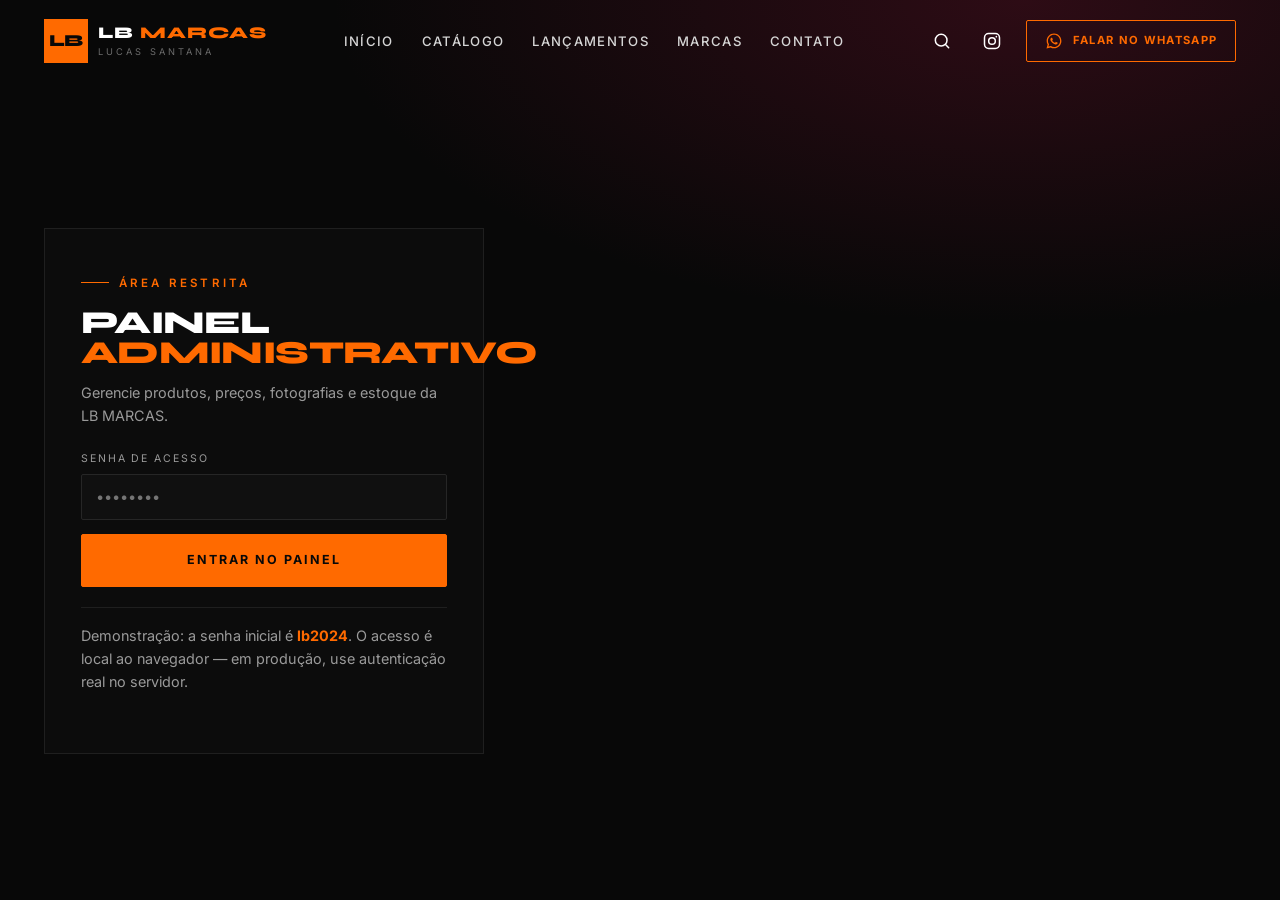
==== admin.html @ 6fc6c9a5 "Finalizar desenvolvimento do site da LB MARCAS Co-authored-by: base44-builder[bot] <245833847+base44" ====
<!DOCTYPE html>
<html lang="pt-BR">
<head>
  <meta charset="UTF-8" />
  <meta name="viewport" content="width=device-width, initial-scale=1.0" />
  <title>Painel administrativo — LB MARCAS</title>
  <meta name="description" content="Painel administrativo da LB MARCAS: cadastro de produtos, preços, fotografias e estoque." />
  <meta name="robots" content="noindex, nofollow" />
  <meta name="theme-color" content="#080808" />
  <link rel="preconnect" href="https://fonts.googleapis.com" />
  <link rel="preconnect" href="https://fonts.gstatic.com" crossorigin />
  <link href="https://fonts.googleapis.com/css2?family=Syne:wght@600;700;800&family=Inter:wght@300;400;500;600;700&display=swap" rel="stylesheet" />
  <link rel="stylesheet" href="assets/css/style.css" />
  <link rel="stylesheet" href="assets/css/admin.css" />
  <link rel="icon" href="data:image/svg+xml,%3Csvg xmlns='http://www.w3.org/2000/svg' viewBox='0 0 64 64'%3E%3Crect width='64' height='64' fill='%23080808'/%3E%3Crect x='8' y='8' width='48' height='48' fill='%23FF6A00'/%3E%3Ctext x='32' y='41' font-family='Arial Black,Arial' font-size='22' font-weight='900' text-anchor='middle' fill='%23080808'%3ELB%3C/text%3E%3C/svg%3E" />
</head>
<body data-page="admin" class="admin-body">
  <div data-header></div>

  <main class="admin-main">
    <!-- LOGIN -->
    <section class="admin-login" data-login-view>
      <div class="shell">
        <div class="login-card">
          <span class="eyebrow">Área restrita</span>
          <h1>Painel <em style="font-style:normal;color:var(--orange)">administrativo</em></h1>
          <p>Gerencie produtos, preços, fotografias e estoque da LB MARCAS.</p>
          <form data-login-form>
            <div class="field">
              <label for="adminPassword">Senha de acesso</label>
              <input id="adminPassword" name="senha" type="password" placeholder="••••••••" autocomplete="current-password" required />
            </div>
            <button class="btn btn-solid btn-block" type="submit">Entrar no painel</button>
            <p class="form-note" data-login-error hidden style="color:#ff7c7c">Senha incorreta. Tente novamente.</p>
          </form>
          <p class="login-hint">
            Demonstração: a senha inicial é <b>lb2024</b>. O acesso é local ao navegador —
            em produção, use autenticação real no servidor.
          </p>
        </div>
      </div>
    </section>

    <!-- PAINEL -->
    <section class="admin-view" data-admin-view hidden>
      <div class="shell">
        <div class="admin-head">
          <div>
            <span class="eyebrow">Command center</span>
            <h1>Painel LB MARCAS</h1>
            <p>Catálogo local · <span data-admin-owner></span></p>
          </div>
          <div class="admin-head-actions">
            <button class="btn btn-ghost btn-sm" type="button" data-logout>Sair</button>
            <button class="btn btn-solid btn-sm" type="button" data-new-product>+ Novo produto</button>
          </div>
        </div>

        <div class="admin-stats">
          <article class="stat-card">
            <span>Produtos</span>
            <strong data-stat-products>0</strong>
            <div class="stat-bar"><i style="width:100%"></i></div>
          </article>
          <article class="stat-card">
            <span>Unidades em estoque</span>
            <strong data-stat-stock>0</strong>
            <div class="stat-bar"><i data-stat-stock-bar style="width:70%"></i></div>
          </article>
          <article class="stat-card">
            <span>Em oferta</span>
            <strong data-stat-offers>0</strong>
            <div class="stat-bar"><i data-stat-offers-bar style="width:40%"></i></div>
          </article>
          <article class="stat-card">
            <span>Lançamentos</span>
            <strong data-stat-new>0</strong>
            <div class="stat-bar"><i data-stat-new-bar style="width:30%"></i></div>
          </article>
        </div>

        <div class="admin-toolbar">
          <input class="admin-search" type="search" placeholder="Buscar por nome, marca ou categoria…" data-admin-search />
          <select class="quick-select" data-admin-filter>
            <option value="">Todas as categorias</option>
          </select>
          <div class="admin-toolbar-actions">
            <button class="btn btn-ghost btn-sm" type="button" data-export>Exportar JSON</button>
            <label class="btn btn-ghost btn-sm" style="cursor:pointer">
              Importar JSON
              <input type="file" accept="application/json" data-import hidden />
            </label>
            <button class="btn btn-ghost btn-sm" type="button" data-reset>Restaurar catálogo</button>
          </div>
        </div>

        <p class="admin-warning">
          <strong>Atenção:</strong> este site é estático (HTML/CSS/JS). As alterações do painel ficam salvas
          no armazenamento local deste navegador e não são publicadas para os clientes. Para valer para
          todos os visitantes, é necessário conectar um banco de dados/back-end ou publicar o catálogo
          atualizado junto com o site.
        </p>

        <div class="admin-table-wrap">
          <table class="admin-table">
            <thead>
              <tr>
                <th scope="col">Produto</th>
                <th scope="col">Marca</th>
                <th scope="col">Categoria</th>
                <th scope="col">Preço</th>
                <th scope="col">Estoque</th>
                <th scope="col">Tags</th>
                <th scope="col"><span class="sr-only">Ações</span></th>
              </tr>
            </thead>
            <tbody data-admin-rows></tbody>
          </table>
        </div>
      </div>
    </section>
  </main>

  <!-- MODAL PRODUTO -->
  <div class="admin-modal" data-modal hidden>
    <div class="admin-modal-panel" role="dialog" aria-modal="true" aria-labelledby="modalTitle">
      <div class="admin-modal-head">
        <h2 id="modalTitle" data-modal-title>Novo produto</h2>
        <button class="icon-btn" type="button" data-modal-close aria-label="Fechar">✕</button>
      </div>

      <form class="admin-form" data-product-form>
        <input type="hidden" name="id" />
        <div class="field-row">
          <div class="field">
            <label for="pName">Nome do produto</label>
            <input id="pName" name="name" type="text" required placeholder="Camiseta Oversized Skeleton" />
          </div>
          <div class="field">
            <label for="pBrand">Marca</label>
            <input id="pBrand" name="brand" type="text" required list="brandList" placeholder="Nike" />
            <datalist id="brandList"></datalist>
          </div>
        </div>

        <div class="field-row">
          <div class="field">
            <label for="pCategory">Categoria</label>
            <select id="pCategory" name="category" required data-category-select></select>
          </div>
          <div class="field">
            <label for="pStock">Estoque (unidades)</label>
            <input id="pStock" name="stock" type="number" min="0" step="1" value="1" required />
          </div>
        </div>

        <div class="field-row">
          <div class="field">
            <label for="pPrice">Preço (R$)</label>
            <input id="pPrice" name="price" type="number" min="0" step="0.01" required placeholder="229.90" />
          </div>
          <div class="field">
            <label for="pPromo">Preço promocional (opcional)</label>
            <input id="pPromo" name="promoPrice" type="number" min="0" step="0.01" placeholder="189.90" />
          </div>
        </div>

        <div class="field">
          <label for="pShort">Resumo curto (aparece nos cards e no Google)</label>
          <input id="pShort" name="short" type="text" placeholder="Camiseta oversized de algodão pesado com estampa frontal." />
        </div>

        <div class="field">
          <label for="pImages">Fotografias (uma URL por linha)</label>
          <textarea id="pImages" name="images" rows="3" placeholder="https://…/foto-1.jpg&#10;https://…/foto-2.jpg"></textarea>
        </div>

        <div class="field">
          <label for="pDescription">Descrição detalhada</label>
          <textarea id="pDescription" name="description" rows="4"></textarea>
        </div>

        <div class="field">
          <label for="pMaterial">Material / informações técnicas</label>
          <textarea id="pMaterial" name="material" rows="2"></textarea>
        </div>

        <div class="field-row">
          <div class="field">
            <label for="pSizes">Tamanhos / numeração (separados por vírgula)</label>
            <input id="pSizes" name="sizes" type="text" placeholder="P, M, G, GG" />
          </div>
          <div class="field">
            <label for="pColors">Cores (Nome:#hex, uma por vírgula)</label>
            <input id="pColors" name="colors" type="text" placeholder="Preto:#111111, Off-white:#E8E4DC" />
          </div>
        </div>

        <div class="field">
          <label for="pBenefits">Características e benefícios (um por linha)</label>
          <textarea id="pBenefits" name="benefits" rows="3"></textarea>
        </div>

        <div class="admin-checks">
          <label><input type="checkbox" name="badgeNew" value="1" /> Marcar como lançamento</label>
          <label><input type="checkbox" name="badgeBest" value="1" /> Marcar como mais vendido</label>
        </div>

        <div class="admin-form-actions">
          <button class="btn btn-ghost" type="button" data-modal-close>Cancelar</button>
          <button class="btn btn-solid" type="submit" data-save-product>Salvar produto</button>
        </div>
      </form>
    </div>
  </div>

  <script src="assets/js/data.js"></script>
  <script src="assets/js/store.js"></script>
  <script src="assets/js/ui.js"></script>
  <script src="assets/js/admin.js"></script>
</body>
</html>
---- assets/css/style.css ----
/* ==========================================================================
   LB MARCAS — Sistema visual "Hyper-Contrast Velocity"
   Preto predominante · Laranja de ignição · Vinho de profundidade
   ========================================================================== */

:root {
  --ink: #080808;
  --ink-soft: #0d0d0d;
  --ink-panel: #121212;
  --line: #1f1f1f;
  --line-soft: #171717;
  --orange: #ff6a00;
  --orange-soft: rgba(255, 106, 0, 0.14);
  --wine: #5b1025;
  --wine-soft: rgba(91, 16, 37, 0.35);
  --white: #ffffff;
  --grey: #9a9a9a;
  --grey-dim: #6c6c6c;

  --font-display: 'Syne', 'Arial Black', 'Helvetica Neue', sans-serif;
  --font-body: 'Inter', -apple-system, BlinkMacSystemFont, 'Segoe UI', sans-serif;

  --ease: cubic-bezier(0.16, 1, 0.3, 1);
  --shell: 1280px;
  --radius: 2px;
}

*,
*::before,
*::after {
  box-sizing: border-box;
}

[hidden] {
  display: none !important;
}

html {
  scroll-behavior: smooth;
  -webkit-text-size-adjust: 100%;
  /* Impede rolagem lateral em telas pequenas (decorativos podem passar da borda) */
  overflow-x: hidden;
  overflow-x: clip;
}

body {
  margin: 0;
  background: var(--ink);
  color: var(--white);
  font-family: var(--font-body);
  font-size: 16px;
  line-height: 1.6;
  overflow-x: hidden;
  -webkit-font-smoothing: antialiased;
}

body.is-locked {
  overflow: hidden;
}

img {
  max-width: 100%;
  display: block;
}

a {
  color: inherit;
  text-decoration: none;
}

button {
  font: inherit;
  color: inherit;
  cursor: pointer;
}

ul,
ol {
  margin: 0;
  padding: 0;
  list-style: none;
}

h1,
h2,
h3,
h4 {
  font-family: var(--font-display);
  font-weight: 800;
  line-height: 0.95;
  margin: 0;
  letter-spacing: -0.02em;
  text-transform: uppercase;
}

p {
  margin: 0 0 1rem;
}

::selection {
  background: var(--orange);
  color: var(--ink);
}

/* Custom scrollbar — identidade da marca até no navegador */
::-webkit-scrollbar {
  width: 4px;
  height: 4px;
}
::-webkit-scrollbar-track {
  background: var(--ink);
}
::-webkit-scrollbar-thumb {
  background: var(--orange);
}

* {
  scrollbar-width: thin;
  scrollbar-color: var(--orange) var(--ink);
}

:focus-visible {
  outline: 2px solid var(--orange);
  outline-offset: 3px;
}

.prose {
  max-width: 74ch;
}

.prose h2 {
  font-size: clamp(1.1rem, 2.2vw, 1.4rem);
  margin: 2.25rem 0 0.75rem;
}

.prose h2:first-child {
  margin-top: 0;
}

.prose p,
.prose li {
  color: #c2c2c2;
  font-size: 0.95rem;
}

.prose ul {
  display: grid;
  gap: 0.6rem;
  padding-left: 0;
  margin-bottom: 1rem;
}

.prose ul li {
  padding-left: 1.1rem;
  position: relative;
}

.prose ul li::before {
  content: '';
  position: absolute;
  left: 0;
  top: 0.7rem;
  width: 6px;
  height: 1px;
  background: var(--orange);
}

.prose b,
.prose strong {
  color: var(--white);
}

.prose a {
  color: var(--orange);
}

.sr-only {
  position: absolute;
  width: 1px;
  height: 1px;
  padding: 0;
  margin: -1px;
  overflow: hidden;
  clip: rect(0, 0, 0, 0);
  white-space: nowrap;
  border: 0;
}

.shell {
  width: 100%;
  max-width: var(--shell);
  margin-inline: auto;
  padding-inline: clamp(1.15rem, 4vw, 2.75rem);
}

.section {
  padding-block: clamp(3.5rem, 8vw, 6.5rem);
  position: relative;
}

.section--tight {
  padding-block: clamp(2.5rem, 5vw, 4rem);
}

.section--alt {
  background: linear-gradient(180deg, var(--ink) 0%, #0b0b0b 40%, var(--ink) 100%);
}

.eyebrow {
  display: inline-flex;
  align-items: center;
  gap: 0.6rem;
  font-family: var(--font-body);
  font-size: 0.72rem;
  font-weight: 600;
  letter-spacing: 0.28em;
  text-transform: uppercase;
  color: var(--orange);
  margin-bottom: 1rem;
}

.eyebrow::before {
  content: '';
  width: 28px;
  height: 1px;
  background: var(--orange);
}

.eyebrow--wine {
  color: #d98aa0;
}
.eyebrow--wine::before {
  background: #d98aa0;
}

.section-head {
  display: flex;
  flex-wrap: wrap;
  align-items: flex-end;
  justify-content: space-between;
  gap: 1.5rem;
  margin-bottom: clamp(2rem, 4vw, 3rem);
}

.section-title {
  font-size: clamp(2rem, 5.2vw, 3.6rem);
  max-width: 18ch;
}

.section-title em {
  font-style: normal;
  color: var(--orange);
}

.section-desc {
  color: var(--grey);
  max-width: 42ch;
  font-size: 0.98rem;
  margin-top: 0.9rem;
}

.link-arrow {
  display: inline-flex;
  align-items: center;
  gap: 0.55rem;
  font-size: 0.78rem;
  font-weight: 600;
  letter-spacing: 0.18em;
  text-transform: uppercase;
  color: var(--white);
  padding-bottom: 0.35rem;
  border-bottom: 1px solid var(--line);
  transition: color 0.3s var(--ease), border-color 0.3s var(--ease), gap 0.3s var(--ease);
}

.link-arrow svg {
  width: 16px;
  height: 16px;
}

.link-arrow:hover {
  color: var(--orange);
  border-color: var(--orange);
  gap: 0.9rem;
}

/* ------------------------------ Botões ------------------------------ */

.btn {
  --btn-bg: transparent;
  --btn-fg: var(--white);
  --btn-border: var(--line);
  display: inline-flex;
  align-items: center;
  justify-content: center;
  gap: 0.6rem;
  padding: 0.95rem 1.6rem;
  border: 1px solid var(--btn-border);
  border-radius: var(--radius);
  background: var(--btn-bg);
  color: var(--btn-fg);
  font-family: var(--font-body);
  font-size: 0.78rem;
  font-weight: 700;
  letter-spacing: 0.16em;
  text-transform: uppercase;
  transition: transform 0.35s var(--ease), background 0.35s var(--ease), color 0.35s var(--ease),
    border-color 0.35s var(--ease), box-shadow 0.35s var(--ease);
}

.btn svg {
  width: 18px;
  height: 18px;
  flex-shrink: 0;
}

.btn-primary {
  --btn-border: var(--orange);
  --btn-fg: var(--orange);
}

.btn-primary:hover {
  background: var(--orange);
  color: var(--ink);
  box-shadow: 0 0 24px rgba(255, 106, 0, 0.4);
  transform: translateY(-2px);
}

.btn-solid {
  --btn-bg: var(--orange);
  --btn-border: var(--orange);
  --btn-fg: #080808;
}

.btn-solid:hover {
  background: #ff7f24;
  box-shadow: 0 0 28px rgba(255, 106, 0, 0.45);
  transform: translateY(-2px);
}

.btn-ghost {
  --btn-border: #2a2a2a;
  --btn-fg: var(--white);
}

.btn-ghost:hover {
  border-color: var(--wine);
  background: var(--wine);
  color: var(--white);
  transform: translateY(-2px);
}

.btn-sm {
  padding: 0.7rem 1.1rem;
  font-size: 0.7rem;
  letter-spacing: 0.12em;
}

.btn-block {
  width: 100%;
}

.btn-lg {
  padding: 1.15rem 2rem;
  font-size: 0.82rem;
}

/* ------------------------------ Header ------------------------------ */

.site-header {
  position: fixed;
  inset: 0 0 auto 0;
  z-index: 60;
  border-bottom: 1px solid transparent;
  transition: background 0.45s var(--ease), border-color 0.45s var(--ease), backdrop-filter 0.45s var(--ease);
}

.site-header.is-scrolled {
  background: rgba(8, 8, 8, 0.78);
  backdrop-filter: blur(20px);
  -webkit-backdrop-filter: blur(20px);
  border-bottom-color: var(--line);
}

.header-inner {
  display: flex;
  align-items: center;
  justify-content: space-between;
  gap: 1.5rem;
  min-height: 82px;
  padding-block: 0.65rem;
}

.brand {
  display: inline-flex;
  align-items: center;
  gap: 0.65rem;
  flex-shrink: 0;
}

.brand-mark {
  display: grid;
  place-items: center;
  width: 44px;
  height: 44px;
  background: var(--orange);
  color: var(--ink);
  font-family: var(--font-display);
  font-weight: 800;
  font-size: 1.05rem;
  letter-spacing: -0.04em;
  transition: transform 0.4s var(--ease);
}

.brand:hover .brand-mark {
  transform: rotate(-6deg) scale(1.05);
}

.brand-copy {
  display: flex;
  flex-direction: column;
  line-height: 1;
}

.brand-name {
  font-family: var(--font-display);
  font-weight: 800;
  font-size: 1.02rem;
  letter-spacing: 0.06em;
}

.brand-name em {
  font-style: normal;
  color: var(--orange);
}

.brand-sub {
  font-size: 0.58rem;
  letter-spacing: 0.32em;
  text-transform: uppercase;
  color: var(--grey-dim);
  margin-top: 0.35rem;
}

.main-nav {
  display: flex;
  align-items: center;
  gap: clamp(1.1rem, 2.2vw, 2rem);
}

.main-nav a {
  position: relative;
  font-size: 0.82rem;
  font-weight: 500;
  letter-spacing: 0.1em;
  text-transform: uppercase;
  color: #d6d6d6;
  padding-block: 0.4rem;
  transition: color 0.3s var(--ease);
}

.main-nav a::after {
  content: '';
  position: absolute;
  left: 50%;
  bottom: 0;
  width: 0;
  height: 2px;
  background: var(--wine);
  transform: translateX(-50%);
  transition: width 0.35s var(--ease), background 0.35s var(--ease);
}

.main-nav a:hover,
.main-nav a.is-active {
  color: var(--white);
}

.main-nav a:hover::after,
.main-nav a.is-active::after {
  width: 100%;
  background: var(--orange);
}

.header-actions {
  display: flex;
  align-items: center;
  gap: 0.5rem;
}

.icon-btn {
  display: grid;
  place-items: center;
  width: 42px;
  height: 42px;
  border: 1px solid transparent;
  border-radius: 50%;
  background: transparent;
  color: var(--white);
  transition: color 0.3s var(--ease), border-color 0.3s var(--ease), background 0.3s var(--ease),
    transform 0.3s var(--ease);
}

.icon-btn svg {
  width: 20px;
  height: 20px;
}

.icon-btn:hover {
  color: var(--orange);
  border-color: var(--line);
  background: rgba(255, 255, 255, 0.03);
  transform: translateY(-1px);
}

.header-cta {
  margin-left: 0.35rem;
}

.burger {
  display: none;
  width: 44px;
  height: 44px;
  border: 1px solid var(--line);
  background: transparent;
  border-radius: var(--radius);
  padding: 0;
  place-items: center;
  gap: 4px;
}

.burger span {
  display: block;
  width: 18px;
  height: 1.5px;
  background: var(--white);
  transition: transform 0.3s var(--ease), opacity 0.3s var(--ease);
}

/* Busca overlay */

.search-overlay {
  position: fixed;
  inset: 0;
  z-index: 90;
  background: rgba(4, 4, 4, 0.9);
  backdrop-filter: blur(16px);
  -webkit-backdrop-filter: blur(16px);
  padding: clamp(1.5rem, 6vw, 5rem) 1.25rem;
  overflow-y: auto;
}

.search-panel {
  max-width: 720px;
  margin: 0 auto;
}

.search-form {
  display: flex;
  align-items: center;
  gap: 0.6rem;
  border-bottom: 1px solid var(--line);
  padding-bottom: 1rem;
  flex-wrap: wrap;
}

.search-form input {
  flex: 1 1 240px;
  background: transparent;
  border: 0;
  color: var(--white);
  font-family: var(--font-display);
  font-size: clamp(1.4rem, 3vw, 2rem);
  font-weight: 700;
  text-transform: none;
  padding: 0.4rem 0;
}

.search-form input::placeholder {
  color: #4a4a4a;
}

.search-form input:focus {
  outline: none;
}

.search-hint {
  font-size: 0.7rem;
  letter-spacing: 0.22em;
  text-transform: uppercase;
  color: var(--grey-dim);
  margin: 1.6rem 0 0.9rem;
}

.search-chips {
  display: flex;
  flex-wrap: wrap;
  gap: 0.5rem;
}

.chip {
  padding: 0.5rem 0.95rem;
  border: 1px solid var(--line);
  border-radius: 100px;
  font-size: 0.78rem;
  color: #d8d8d8;
  transition: all 0.3s var(--ease);
}

.chip:hover {
  border-color: var(--orange);
  color: var(--orange);
}

.search-hit {
  display: flex;
  align-items: center;
  gap: 1rem;
  padding: 0.7rem 0;
  border-bottom: 1px solid var(--line-soft);
}

.search-hit img {
  width: 56px;
  height: 68px;
  object-fit: cover;
  filter: grayscale(30%);
}

.search-hit span {
  display: flex;
  flex-direction: column;
  line-height: 1.3;
}

.search-hit small {
  font-size: 0.62rem;
  letter-spacing: 0.2em;
  text-transform: uppercase;
  color: var(--orange);
}

.search-hit strong {
  font-size: 0.95rem;
  font-weight: 500;
}

.search-hit em {
  font-style: normal;
  font-size: 0.85rem;
  color: var(--grey);
}

.search-hit:hover strong {
  color: var(--orange);
}

/* Drawer mobile */

.drawer {
  position: fixed;
  inset: 0 0 0 auto;
  z-index: 95;
  width: min(340px, 86vw);
  background: #0a0a0a;
  border-left: 1px solid var(--line);
  padding: 1.4rem;
  display: flex;
  flex-direction: column;
  gap: 1.5rem;
  animation: drawerIn 0.4s var(--ease);
}

@keyframes drawerIn {
  from {
    transform: translateX(100%);
  }
  to {
    transform: translateX(0);
  }
}

.drawer-head {
  display: flex;
  align-items: center;
  justify-content: space-between;
}

.drawer-title {
  font-family: var(--font-display);
  font-weight: 800;
  letter-spacing: 0.2em;
  font-size: 0.8rem;
  text-transform: uppercase;
  color: var(--grey);
}

.drawer-nav {
  display: flex;
  flex-direction: column;
}

.drawer-nav a {
  padding: 1rem 0;
  border-bottom: 1px solid var(--line-soft);
  font-family: var(--font-display);
  font-size: 1.1rem;
  text-transform: uppercase;
  letter-spacing: 0.02em;
  transition: color 0.3s var(--ease), padding-left 0.3s var(--ease);
}

.drawer-nav a:hover {
  color: var(--orange);
  padding-left: 0.35rem;
}

.drawer-foot {
  margin-top: auto;
  display: grid;
  gap: 0.6rem;
}

.scrim {
  position: fixed;
  inset: 0;
  z-index: 94;
  background: rgba(0, 0, 0, 0.7);
  backdrop-filter: blur(3px);
}

/* ------------------------------ Hero ------------------------------ */

.hero {
  position: relative;
  padding-top: 82px;
  overflow: hidden;
  background:
    radial-gradient(120% 80% at 85% 10%, rgba(91, 16, 37, 0.5) 0%, rgba(8, 8, 8, 0) 55%),
    radial-gradient(70% 60% at 10% 90%, rgba(255, 106, 0, 0.13) 0%, rgba(8, 8, 8, 0) 60%),
    var(--ink);
}

.hero-grid {
  display: grid;
  grid-template-columns: minmax(0, 1.02fr) minmax(0, 0.98fr);
  gap: clamp(1.5rem, 4vw, 3.5rem);
  align-items: center;
  min-height: min(88vh, 860px);
  padding-block: clamp(2rem, 6vw, 4rem);
}

/* Itens de grid nunca devem estourar a coluna em telas pequenas */
.hero-grid > *,
.pdp-grid > *,
.about-grid > *,
.contact-grid > *,
.catalog-layout > *,
.footer-grid > *,
.offer-inner > * {
  min-width: 0;
}

.hero-copy {
  position: relative;
  z-index: 2;
}

.hero-title {
  font-size: clamp(2.15rem, 6.4vw, 5.1rem);
  line-height: 0.88;
  letter-spacing: -0.035em;
}

.hero-title .line {
  display: block;
  overflow-wrap: break-word;
}

.hero-title .outline {
  color: transparent;
  -webkit-text-stroke: 1.5px rgba(255, 255, 255, 0.55);
  text-stroke: 1.5px rgba(255, 255, 255, 0.55);
}

.hero-title .ignite {
  color: var(--orange);
}

.hero-text {
  color: #b7b7b7;
  max-width: 44ch;
  margin-top: 1.5rem;
  font-size: 1.02rem;
}

.hero-actions {
  display: flex;
  flex-wrap: wrap;
  gap: 0.8rem;
  margin-top: 2rem;
}

.hero-metrics {
  display: flex;
  flex-wrap: wrap;
  gap: clamp(1.5rem, 4vw, 3rem);
  margin-top: 2.75rem;
  padding-top: 1.75rem;
  border-top: 1px solid var(--line);
}

.hero-metrics div {
  display: flex;
  flex-direction: column;
}

.hero-metrics strong {
  font-family: var(--font-display);
  font-size: 1.5rem;
  color: var(--white);
  line-height: 1;
}

.hero-metrics span {
  font-size: 0.66rem;
  letter-spacing: 0.2em;
  text-transform: uppercase;
  color: var(--grey-dim);
  margin-top: 0.5rem;
}

.hero-visual {
  position: relative;
  align-self: stretch;
  min-height: 380px;
}

.hero-frame {
  position: absolute;
  inset: 0;
  overflow: hidden;
  border: 1px solid #242424;
  background: #111;
}

.hero-frame::after {
  content: '';
  position: absolute;
  inset: 0;
  background: linear-gradient(200deg, rgba(8, 8, 8, 0) 35%, rgba(8, 8, 8, 0.75) 100%);
  pointer-events: none;
}

.hero-frame img {
  width: 100%;
  height: 100%;
  object-fit: cover;
  filter: grayscale(25%) contrast(1.05);
  transform: scale(1.02);
  transition: transform 1.2s var(--ease), filter 0.8s var(--ease);
}

.hero-visual:hover .hero-frame img {
  transform: scale(1.06);
  filter: grayscale(0%) contrast(1.05);
}

.hero-badge {
  position: absolute;
  top: 1.25rem;
  left: 1.25rem;
  z-index: 2;
  padding: 0.45rem 0.8rem;
  background: var(--orange);
  color: var(--ink);
  font-size: 0.62rem;
  font-weight: 700;
  letter-spacing: 0.2em;
  text-transform: uppercase;
}

.hero-vertical {
  position: absolute;
  right: -0.5rem;
  top: 50%;
  transform: translateY(-50%) rotate(180deg);
  writing-mode: vertical-rl;
  z-index: 2;
  font-family: var(--font-display);
  font-weight: 800;
  font-size: 0.72rem;
  letter-spacing: 0.55em;
  text-transform: uppercase;
  color: rgba(255, 255, 255, 0.55);
}

.hero-caption {
  position: absolute;
  bottom: 1.25rem;
  left: 1.25rem;
  right: 1.25rem;
  z-index: 2;
  display: flex;
  justify-content: space-between;
  align-items: flex-end;
  gap: 1rem;
}

.hero-caption p {
  margin: 0;
  font-size: 0.72rem;
  letter-spacing: 0.16em;
  text-transform: uppercase;
  color: rgba(255, 255, 255, 0.82);
  max-width: 22ch;
}

.hero-caption a {
  display: inline-flex;
  align-items: center;
  gap: 0.4rem;
  font-size: 0.68rem;
  letter-spacing: 0.18em;
  text-transform: uppercase;
  color: var(--orange);
  white-space: nowrap;
}

.hero-caption a svg {
  width: 14px;
  height: 14px;
}

.magnetic-badge {
  position: absolute;
  z-index: 3;
  display: grid;
  place-items: center;
  width: 104px;
  height: 104px;
  border-radius: 50%;
  background: rgba(8, 8, 8, 0.55);
  border: 1px solid rgba(255, 106, 0, 0.55);
  color: var(--white);
  font-size: 0.58rem;
  font-weight: 700;
  letter-spacing: 0.18em;
  text-transform: uppercase;
  text-align: center;
  line-height: 1.5;
  pointer-events: none;
  opacity: 0;
  transform: translate(-50%, -50%) scale(0.7);
  transition: opacity 0.35s var(--ease), transform 0.35s var(--ease);
  backdrop-filter: blur(4px);
}

.hero-visual:hover .magnetic-badge {
  opacity: 1;
}

/* --------------------------- Marquee --------------------------- */

.brand-strip {
  border-block: 1px solid var(--line);
  background: #0b0b0b;
  overflow: hidden;
  padding-block: 0.95rem;
}

.marquee {
  display: flex;
  width: max-content;
  animation: marquee 34s linear infinite;
}

.marquee span {
  display: inline-flex;
  align-items: center;
  gap: 1.5rem;
  padding-right: 1.5rem;
  font-family: var(--font-display);
  font-size: 0.9rem;
  font-weight: 700;
  letter-spacing: 0.32em;
  text-transform: uppercase;
  color: #6f6f6f;
  white-space: nowrap;
}

.marquee span i {
  font-style: normal;
  color: var(--orange);
  font-size: 0.6rem;
}

@keyframes marquee {
  from {
    transform: translateX(0);
  }
  to {
    transform: translateX(-50%);
  }
}

/* --------------------------- Categorias --------------------------- */

.category-grid {
  display: grid;
  grid-template-columns: repeat(5, 1fr);
  gap: 1rem;
}

.category-card {
  position: relative;
  overflow: hidden;
  border: 1px solid var(--line);
  background: #0c0c0c;
  aspect-ratio: 3 / 4;
  display: block;
  transition: border-color 0.4s var(--ease), transform 0.4s var(--ease);
}

.category-card img {
  width: 100%;
  height: 100%;
  object-fit: cover;
  filter: grayscale(60%) brightness(0.8);
  transition: transform 0.9s var(--ease), filter 0.6s var(--ease);
}

.category-card::after {
  content: '';
  position: absolute;
  inset: 0;
  background: linear-gradient(180deg, rgba(8, 8, 8, 0.05) 30%, rgba(8, 8, 8, 0.92) 100%);
}

.category-card:hover {
  border-color: var(--wine);
  transform: translateY(-6px);
}

.category-card:hover img {
  filter: grayscale(0%) brightness(0.95);
  transform: scale(1.07);
}

.category-body {
  position: absolute;
  inset: auto 0 0 0;
  padding: 1.1rem;
  z-index: 2;
}

.category-body small {
  display: block;
  font-size: 0.6rem;
  letter-spacing: 0.24em;
  text-transform: uppercase;
  color: var(--orange);
  margin-bottom: 0.35rem;
  opacity: 0;
  transform: translateY(6px);
  transition: opacity 0.35s var(--ease), transform 0.35s var(--ease);
}

.category-card:hover .category-body small {
  opacity: 1;
  transform: translateY(0);
}

.category-body h3 {
  font-size: clamp(0.92rem, 1.3vw, 1.1rem);
  line-height: 1.15;
  letter-spacing: 0;
}

/* --------------------------- Produtos --------------------------- */

.product-grid {
  display: grid;
  grid-template-columns: repeat(4, 1fr);
  gap: 1.1rem;
}

.product-grid--3 {
  grid-template-columns: repeat(3, 1fr);
}

.product-card {
  position: relative;
  display: flex;
  flex-direction: column;
  background: var(--ink-soft);
  border: 1px solid #1a1a1a;
  transition: border-color 0.4s var(--ease), transform 0.4s var(--ease), background 0.4s var(--ease),
    box-shadow 0.4s var(--ease);
}

.product-card:hover {
  border-color: var(--wine);
  background: #150a0e;
  transform: translateY(-8px);
  box-shadow: 0 24px 50px -30px rgba(91, 16, 37, 0.9);
}

.card-media {
  position: relative;
  display: block;
  overflow: hidden;
  aspect-ratio: 4 / 5;
  background: #131313;
}

.card-media img {
  width: 100%;
  height: 100%;
  object-fit: cover;
  filter: grayscale(40%);
  transition: transform 0.9s var(--ease), filter 0.6s var(--ease);
}

.product-card:hover .card-media img {
  filter: grayscale(0%);
  transform: scale(1.05);
}

.card-tags {
  position: absolute;
  top: 0.7rem;
  left: 0.7rem;
  z-index: 3;
  display: flex;
  flex-direction: column;
  align-items: flex-start;
  gap: 0.35rem;
}

.tag {
  display: inline-block;
  padding: 0.3rem 0.55rem;
  font-size: 0.58rem;
  font-weight: 700;
  letter-spacing: 0.16em;
  text-transform: uppercase;
}

.tag-new {
  background: var(--orange);
  color: var(--ink);
}

.tag-off {
  background: var(--wine);
  color: var(--white);
}

.card-hype {
  position: absolute;
  top: 0;
  right: 0.5rem;
  height: 100%;
  z-index: 2;
  writing-mode: vertical-rl;
  font-family: var(--font-display);
  font-size: 0.56rem;
  letter-spacing: 0.4em;
  text-transform: uppercase;
  color: rgba(255, 106, 0, 0.45);
  overflow: hidden;
  pointer-events: none;
}

.card-hype {
  animation: hypeScroll 6s linear infinite;
}

@keyframes hypeScroll {
  0% {
    transform: translateY(-10%);
  }
  100% {
    transform: translateY(-45%);
  }
}

.card-cta {
  position: absolute;
  left: 0.75rem;
  right: 0.75rem;
  bottom: 0.75rem;
  z-index: 3;
  padding: 0.7rem;
  text-align: center;
  background: rgba(8, 8, 8, 0.72);
  border: 1px solid rgba(255, 106, 0, 0.6);
  color: var(--orange);
  font-size: 0.64rem;
  font-weight: 700;
  letter-spacing: 0.2em;
  text-transform: uppercase;
  opacity: 0;
  transform: translateY(10px);
  backdrop-filter: blur(6px);
  transition: opacity 0.4s var(--ease), transform 0.4s var(--ease), background 0.3s var(--ease),
    color 0.3s var(--ease);
}

.product-card:hover .card-cta {
  opacity: 1;
  transform: translateY(0);
}

.card-cta:hover {
  background: var(--orange);
  color: var(--ink);
}

.card-body {
  padding: 1rem 1rem 1.1rem;
  display: flex;
  flex-direction: column;
  gap: 0.45rem;
  flex: 1;
}

.card-brand {
  font-size: 0.6rem;
  letter-spacing: 0.24em;
  text-transform: uppercase;
  color: var(--orange);
}

.card-title {
  font-family: var(--font-body);
  font-size: 0.95rem;
  font-weight: 600;
  text-transform: none;
  letter-spacing: 0;
  line-height: 1.35;
}

.card-title a:hover {
  color: var(--orange);
}

.card-price {
  display: flex;
  align-items: baseline;
  gap: 0.5rem;
  margin-top: 0.15rem;
}

.card-price s {
  font-size: 0.78rem;
  color: var(--grey-dim);
}

.card-price strong {
  font-family: var(--font-body);
  font-size: 1.12rem;
  font-weight: 700;
  color: var(--white);
  letter-spacing: -0.02em;
}

.card-installments {
  margin: 0;
  font-size: 0.72rem;
  color: var(--grey-dim);
}

.card-sizes {
  display: flex;
  flex-wrap: wrap;
  gap: 0.3rem;
  margin-top: 0.35rem;
}

.card-sizes span {
  min-width: 24px;
  padding: 0.2rem 0.35rem;
  border: 1px solid #2a2a2a;
  text-align: center;
  font-size: 0.62rem;
  color: var(--grey);
}

.card-wa {
  display: inline-flex;
  align-items: center;
  justify-content: center;
  gap: 0.4rem;
  margin-top: 0.75rem;
  padding-top: 0.75rem;
  border-top: 1px solid #1d1d1d;
  font-size: 0.62rem;
  font-weight: 700;
  letter-spacing: 0.14em;
  text-transform: uppercase;
  color: #cfcfcf;
  transition: color 0.3s var(--ease);
}

.card-wa svg {
  width: 15px;
  height: 15px;
}

.card-wa:hover {
  color: var(--orange);
}

/* --------------------------- Marcas --------------------------- */

.brand-grid {
  display: grid;
  grid-template-columns: repeat(3, 1fr);
  gap: 1rem;
}

.brand-card {
  position: relative;
  display: grid;
  grid-template-columns: 1fr auto;
  align-items: end;
  min-height: 170px;
  padding: 1.25rem;
  overflow: hidden;
  border: 1px solid var(--line);
  background: #0b0b0b;
  transition: border-color 0.4s var(--ease), transform 0.4s var(--ease);
}

.brand-card img {
  position: absolute;
  inset: 0;
  width: 100%;
  height: 100%;
  object-fit: cover;
  opacity: 0.28;
  filter: grayscale(100%);
  transition: opacity 0.5s var(--ease), transform 0.8s var(--ease), filter 0.5s var(--ease);
}

.brand-card::after {
  content: '';
  position: absolute;
  inset: 0;
  background: linear-gradient(120deg, rgba(8, 8, 8, 0.94) 20%, rgba(91, 16, 37, 0.55) 100%);
  transition: opacity 0.4s var(--ease);
}

.brand-card:hover {
  border-color: var(--orange);
  transform: translateY(-4px);
}

.brand-card:hover img {
  opacity: 0.5;
  filter: grayscale(0%);
  transform: scale(1.06);
}

.brand-card-body {
  position: relative;
  z-index: 2;
}

.brand-card-body h3 {
  font-size: 1.5rem;
  letter-spacing: 0.02em;
}

.brand-card-body p {
  margin: 0.4rem 0 0;
  font-size: 0.74rem;
  letter-spacing: 0.14em;
  text-transform: uppercase;
  color: var(--grey);
}

.brand-card > svg {
  position: relative;
  z-index: 2;
  width: 20px;
  height: 20px;
  color: var(--orange);
  transition: transform 0.4s var(--ease);
}

.brand-card:hover > svg {
  transform: translateX(4px);
}

.brand-note {
  margin-top: 1.5rem;
  font-size: 0.76rem;
  color: var(--grey-dim);
  max-width: 65ch;
}

/* --------------------------- Ofertas --------------------------- */

.offer-band {
  position: relative;
  overflow: hidden;
  border-block: 1px solid var(--line);
  background:
    radial-gradient(90% 140% at 20% 0%, rgba(91, 16, 37, 0.75) 0%, rgba(8, 8, 8, 0) 65%),
    #0a0a0a;
}

.offer-inner {
  display: flex;
  flex-wrap: wrap;
  align-items: center;
  justify-content: space-between;
  gap: 1.5rem;
  padding-block: clamp(2rem, 4vw, 3rem);
}

.offer-copy h2 {
  font-size: clamp(1.8rem, 4vw, 2.9rem);
}

.offer-copy p {
  color: #c4c4c4;
  margin: 0.75rem 0 0;
  max-width: 46ch;
}

.offer-count {
  display: flex;
  flex-wrap: wrap;
  gap: 1.5rem;
  align-items: center;
}

.offer-count strong {
  font-family: var(--font-display);
  font-size: clamp(2.4rem, 6vw, 4rem);
  color: var(--orange);
  line-height: 1;
}

.offer-count span {
  display: block;
  font-size: 0.64rem;
  letter-spacing: 0.24em;
  text-transform: uppercase;
  color: var(--grey-dim);
  margin-top: 0.4rem;
}

/* --------------------------- Sobre --------------------------- */

.about-grid {
  display: grid;
  grid-template-columns: 1fr 1fr;
  gap: clamp(1.5rem, 4vw, 3.5rem);
  align-items: center;
}

.about-media {
  position: relative;
  border: 1px solid var(--line);
  overflow: hidden;
  aspect-ratio: 4 / 5;
}

.about-media img {
  width: 100%;
  height: 100%;
  object-fit: cover;
  filter: grayscale(35%) contrast(1.05);
}

.about-media .about-tag {
  position: absolute;
  bottom: 1rem;
  left: 1rem;
  padding: 0.6rem 0.9rem;
  background: rgba(8, 8, 8, 0.8);
  border-left: 2px solid var(--orange);
  font-size: 0.68rem;
  letter-spacing: 0.2em;
  text-transform: uppercase;
}

.about-list {
  display: grid;
  gap: 1rem;
  margin-top: 1.75rem;
}

.about-list li {
  display: grid;
  grid-template-columns: auto 1fr;
  gap: 0.85rem;
  padding-bottom: 0.9rem;
  border-bottom: 1px solid var(--line-soft);
}

.about-list li span {
  font-family: var(--font-display);
  font-size: 0.7rem;
  color: var(--orange);
  letter-spacing: 0.1em;
  padding-top: 0.15rem;
}

.about-list li strong {
  display: block;
  font-size: 0.92rem;
  font-weight: 600;
}

.about-list li p {
  margin: 0.2rem 0 0;
  font-size: 0.82rem;
  color: var(--grey);
}

/* --------------------------- Contato --------------------------- */

.contact-grid {
  display: grid;
  grid-template-columns: 1fr 1fr;
  gap: clamp(1.5rem, 4vw, 3rem);
  align-items: start;
}

.contact-card {
  border: 1px solid var(--line);
  background: var(--ink-soft);
  padding: clamp(1.25rem, 3vw, 2rem);
}

.contact-list {
  display: grid;
  gap: 0.2rem;
  margin-bottom: 1.5rem;
}

.contact-list li {
  display: flex;
  align-items: center;
  justify-content: space-between;
  gap: 1rem;
  padding: 0.85rem 0;
  border-bottom: 1px solid var(--line-soft);
  font-size: 0.92rem;
}

.contact-list li > span {
  font-size: 0.66rem;
  letter-spacing: 0.2em;
  text-transform: uppercase;
  color: var(--grey-dim);
  flex-shrink: 0;
}

.contact-list li a,
.contact-list li b {
  font-weight: 500;
  text-align: right;
  transition: color 0.3s var(--ease);
}

.contact-list li a:hover {
  color: var(--orange);
}

.field {
  display: grid;
  gap: 0.4rem;
  margin-bottom: 0.9rem;
}

.field label {
  font-size: 0.66rem;
  letter-spacing: 0.18em;
  text-transform: uppercase;
  color: var(--grey);
}

.field input,
.field select,
.field textarea {
  width: 100%;
  padding: 0.8rem 0.9rem;
  background: #101010;
  border: 1px solid #262626;
  border-radius: var(--radius);
  color: var(--white);
  font-family: var(--font-body);
  font-size: 0.92rem;
  transition: border-color 0.3s var(--ease), box-shadow 0.3s var(--ease);
}

.field input:focus,
.field select:focus,
.field textarea:focus {
  outline: none;
  border-color: var(--orange);
  box-shadow: 0 0 0 3px var(--orange-soft);
}

.field textarea {
  resize: vertical;
  min-height: 110px;
}

.field-row {
  display: grid;
  grid-template-columns: 1fr 1fr;
  gap: 0.8rem;
}

.form-note {
  font-size: 0.74rem;
  color: var(--grey-dim);
  margin: 0.75rem 0 0;
}

/* --------------------------- Catálogo --------------------------- */

.page-hero {
  padding-top: calc(82px + clamp(2.5rem, 6vw, 4.5rem));
  padding-bottom: clamp(1.5rem, 3vw, 2.5rem);
  background:
    radial-gradient(100% 120% at 80% -20%, rgba(91, 16, 37, 0.55) 0%, rgba(8, 8, 8, 0) 60%),
    var(--ink);
  border-bottom: 1px solid var(--line);
}

.page-hero h1 {
  font-size: clamp(2.2rem, 5.6vw, 4rem);
  margin-bottom: 0.9rem;
}

.page-hero p {
  color: var(--grey);
  max-width: 56ch;
}

.breadcrumb {
  display: flex;
  flex-wrap: wrap;
  gap: 0.5rem;
  align-items: center;
  font-size: 0.68rem;
  letter-spacing: 0.16em;
  text-transform: uppercase;
  color: var(--grey-dim);
  margin-bottom: 1.25rem;
}

.breadcrumb a:hover {
  color: var(--orange);
}

.breadcrumb span {
  color: #3a3a3a;
}

.catalog-layout {
  display: grid;
  grid-template-columns: 260px 1fr;
  gap: clamp(1.25rem, 3vw, 2.5rem);
  align-items: start;
  padding-block: clamp(2rem, 4vw, 3rem);
}

/* Barra flutuante de filtros (glassmorphism) */
.filter-bar {
  position: sticky;
  top: 82px;
  z-index: 40;
  background: rgba(10, 10, 10, 0.72);
  backdrop-filter: blur(20px);
  -webkit-backdrop-filter: blur(20px);
  border-block: 1px solid var(--line);
}

.filter-bar-inner {
  display: flex;
  align-items: center;
  gap: 0.75rem;
  padding-block: 0.7rem;
  overflow-x: auto;
}

.filter-bar-inner::-webkit-scrollbar {
  height: 0;
}

.filter-bar-label {
  font-size: 0.64rem;
  letter-spacing: 0.2em;
  text-transform: uppercase;
  color: var(--grey-dim);
  flex-shrink: 0;
}

.quick-select {
  appearance: none;
  -webkit-appearance: none;
  padding: 0.5rem 1.9rem 0.5rem 0.85rem;
  border: 1px solid #2a2a2a;
  border-radius: 100px;
  background: #111
    url("data:image/svg+xml,%3Csvg xmlns='http://www.w3.org/2000/svg' viewBox='0 0 24 24' fill='none' stroke='%23FF6A00' stroke-width='2'%3E%3Cpath d='m6 9 6 6 6-6'/%3E%3C/svg%3E")
    no-repeat right 0.6rem center / 14px;
  color: #dcdcdc;
  font-family: var(--font-body);
  font-size: 0.76rem;
  white-space: nowrap;
  cursor: pointer;
  transition: border-color 0.3s var(--ease);
}

.quick-select:hover,
.quick-select:focus {
  border-color: var(--orange);
  outline: none;
}

.filter-results {
  margin-left: auto;
  font-size: 0.72rem;
  color: var(--grey);
  white-space: nowrap;
  flex-shrink: 0;
}

.filter-results b {
  color: var(--orange);
}

.filters {
  position: sticky;
  top: 160px;
  border: 1px solid var(--line);
  background: var(--ink-soft);
  padding: 1.25rem;
}

.filters-head {
  display: flex;
  align-items: center;
  justify-content: space-between;
  padding-bottom: 0.9rem;
  border-bottom: 1px solid var(--line);
  margin-bottom: 1rem;
}

.filters-head h2 {
  font-size: 0.78rem;
  letter-spacing: 0.22em;
}

.filters-head button {
  background: none;
  border: 0;
  padding: 0;
  font-size: 0.66rem;
  letter-spacing: 0.14em;
  text-transform: uppercase;
  color: var(--grey-dim);
}

.filters-head button:hover {
  color: var(--orange);
}

.filter-group {
  border-bottom: 1px solid var(--line-soft);
  padding-block: 0.9rem;
}

.filter-group:last-child {
  border-bottom: 0;
}

.filter-group h3 {
  font-family: var(--font-body);
  font-size: 0.66rem;
  font-weight: 600;
  letter-spacing: 0.2em;
  text-transform: uppercase;
  color: var(--grey);
  margin-bottom: 0.7rem;
}

.filter-options {
  display: flex;
  flex-wrap: wrap;
  gap: 0.4rem;
}

.filter-option {
  position: relative;
}

.filter-option input {
  position: absolute;
  opacity: 0;
  pointer-events: none;
}

.filter-option span {
  display: inline-block;
  padding: 0.4rem 0.7rem;
  border: 1px solid #262626;
  font-size: 0.74rem;
  color: #c9c9c9;
  cursor: pointer;
  transition: all 0.25s var(--ease);
}

.filter-option input:checked + span {
  border-color: var(--orange);
  background: var(--orange-soft);
  color: var(--orange);
}

.filter-option span:hover {
  border-color: #4a4a4a;
}

.price-range {
  display: grid;
  gap: 0.6rem;
}

.price-range input[type='range'] {
  width: 100%;
  accent-color: var(--orange);
}

.price-range output {
  font-size: 0.78rem;
  color: var(--orange);
}

.filter-cta {
  display: none;
}

.catalog-toolbar {
  display: flex;
  flex-wrap: wrap;
  align-items: center;
  justify-content: space-between;
  gap: 1rem;
  margin-bottom: 1.25rem;
}

.catalog-toolbar h2 {
  font-size: 1rem;
  letter-spacing: 0.06em;
}

.catalog-toolbar .count {
  font-family: var(--font-body);
  font-size: 0.76rem;
  letter-spacing: 0.12em;
  text-transform: uppercase;
  color: var(--grey-dim);
}

.empty-state {
  grid-column: 1 / -1;
  border: 1px dashed #2a2a2a;
  padding: clamp(2rem, 6vw, 4rem);
  text-align: center;
}

.empty-state h3 {
  font-size: 1.3rem;
  margin-bottom: 0.6rem;
}

.empty-state p {
  color: var(--grey);
  margin-bottom: 1.5rem;
}

/* --------------------------- PDP --------------------------- */

.pdp {
  padding-top: calc(82px + clamp(1.5rem, 4vw, 3rem));
  padding-bottom: clamp(3rem, 6vw, 5rem);
}

.pdp-grid {
  display: grid;
  grid-template-columns: 1.05fr 0.95fr;
  gap: clamp(1.5rem, 4vw, 3.5rem);
  align-items: start;
}

.gallery-main {
  border: 1px solid var(--line);
  overflow: hidden;
  background: #111;
  aspect-ratio: 4 / 5;
}

.gallery-main img {
  width: 100%;
  height: 100%;
  object-fit: cover;
  transition: opacity 0.35s var(--ease), transform 0.8s var(--ease);
}

.gallery-main:hover img {
  transform: scale(1.03);
}

.gallery-thumbs {
  display: grid;
  grid-template-columns: repeat(4, 1fr);
  gap: 0.6rem;
  margin-top: 0.6rem;
}

.gallery-thumbs button {
  padding: 0;
  border: 1px solid var(--line);
  background: #111;
  overflow: hidden;
  aspect-ratio: 1;
  transition: border-color 0.3s var(--ease);
}

.gallery-thumbs button.is-active,
.gallery-thumbs button:hover {
  border-color: var(--orange);
}

.gallery-thumbs img {
  width: 100%;
  height: 100%;
  object-fit: cover;
  filter: grayscale(30%);
}

.pdp-info {
  position: sticky;
  top: 110px;
}

.pdp-brand {
  font-size: 0.68rem;
  letter-spacing: 0.24em;
  text-transform: uppercase;
  color: var(--orange);
}

.pdp-title {
  font-size: clamp(1.8rem, 3.6vw, 2.8rem);
  margin: 0.6rem 0 1rem;
}

.pdp-price {
  display: flex;
  align-items: baseline;
  flex-wrap: wrap;
  gap: 0.75rem;
  padding-bottom: 1.1rem;
  border-bottom: 1px solid var(--line);
}

.pdp-price s {
  color: var(--grey-dim);
  font-size: 1rem;
}

.pdp-price strong {
  font-family: var(--font-display);
  font-size: clamp(1.6rem, 3vw, 2.2rem);
  color: var(--white);
  letter-spacing: -0.02em;
}

.pdp-price .off {
  background: var(--wine);
  padding: 0.2rem 0.5rem;
  font-size: 0.66rem;
  letter-spacing: 0.12em;
}

.pdp-installments {
  font-size: 0.8rem;
  color: var(--grey);
  margin: 0.6rem 0 0;
}

.pdp-block {
  margin-top: 1.4rem;
}

.pdp-block-head {
  display: flex;
  align-items: center;
  justify-content: space-between;
  gap: 1rem;
  margin-bottom: 0.6rem;
}

.pdp-block-head h3 {
  font-family: var(--font-body);
  font-size: 0.68rem;
  letter-spacing: 0.2em;
  text-transform: uppercase;
  color: var(--grey);
}

.pdp-block-head a {
  font-size: 0.68rem;
  color: var(--orange);
}

.size-options {
  display: flex;
  flex-wrap: wrap;
  gap: 0.45rem;
}

.size-option input {
  position: absolute;
  opacity: 0;
  pointer-events: none;
}

.size-option span {
  display: grid;
  place-items: center;
  min-width: 46px;
  height: 42px;
  padding-inline: 0.6rem;
  border: 1px solid #2a2a2a;
  font-size: 0.8rem;
  color: #d4d4d4;
  cursor: pointer;
  transition: all 0.25s var(--ease);
}

.size-option input:checked + span {
  border-color: var(--orange);
  background: var(--orange);
  color: var(--ink);
  font-weight: 700;
}

.size-option span:hover {
  border-color: var(--orange);
}

.color-options {
  display: flex;
  flex-wrap: wrap;
  gap: 0.6rem;
}

.color-option input {
  position: absolute;
  opacity: 0;
  pointer-events: none;
}

.color-option span {
  display: inline-flex;
  align-items: center;
  gap: 0.5rem;
  padding: 0.4rem 0.75rem 0.4rem 0.45rem;
  border: 1px solid #2a2a2a;
  font-size: 0.76rem;
  color: #d4d4d4;
  cursor: pointer;
  transition: all 0.25s var(--ease);
}

.color-option i {
  width: 16px;
  height: 16px;
  border-radius: 50%;
  border: 1px solid #333;
}

.color-option input:checked + span {
  border-color: var(--orange);
  color: var(--orange);
}

.pdp-actions {
  display: grid;
  gap: 0.6rem;
  margin-top: 1.75rem;
}

.wa-main {
  display: inline-flex;
  align-items: center;
  justify-content: center;
  gap: 0.65rem;
  width: 100%;
  padding: 1.15rem 1.5rem;
  background: var(--orange);
  color: var(--ink);
  border: 1px solid var(--orange);
  font-size: 0.8rem;
  font-weight: 800;
  letter-spacing: 0.16em;
  text-transform: uppercase;
  position: relative;
  overflow: hidden;
  transition: transform 0.35s var(--ease), box-shadow 0.35s var(--ease);
  animation: pulseGlow 3.2s ease-in-out infinite;
}

.wa-main svg {
  width: 20px;
  height: 20px;
}

.wa-main:hover {
  transform: translateY(-2px);
  box-shadow: 0 0 32px rgba(255, 106, 0, 0.45);
}

@keyframes pulseGlow {
  0%,
  100% {
    box-shadow: 0 0 0 0 rgba(255, 106, 0, 0.32);
  }
  50% {
    box-shadow: 0 0 0 10px rgba(255, 106, 0, 0);
  }
}

.pdp-specs {
  margin-top: 1.75rem;
  border-top: 1px solid var(--line);
}

.spec-item {
  border-bottom: 1px solid var(--line);
}

.spec-item summary {
  display: flex;
  align-items: center;
  justify-content: space-between;
  padding: 1rem 0;
  cursor: pointer;
  font-size: 0.78rem;
  font-weight: 600;
  letter-spacing: 0.16em;
  text-transform: uppercase;
  list-style: none;
}

.spec-item summary::-webkit-details-marker {
  display: none;
}

.spec-item summary::after {
  content: '+';
  color: var(--orange);
  font-size: 1.1rem;
  line-height: 1;
}

.spec-item[open] summary::after {
  content: '–';
}

.spec-item p,
.spec-item ul {
  padding-bottom: 1rem;
  color: #c2c2c2;
  font-size: 0.9rem;
}

.spec-item ul {
  display: grid;
  gap: 0.45rem;
  padding-left: 0;
}

.spec-item ul li {
  padding-left: 1.1rem;
  position: relative;
  font-size: 0.88rem;
}

.spec-item ul li::before {
  content: '';
  position: absolute;
  left: 0;
  top: 0.65rem;
  width: 6px;
  height: 1px;
  background: var(--orange);
}

.pdp-note {
  display: flex;
  gap: 0.6rem;
  margin-top: 1.5rem;
  padding: 0.9rem 1rem;
  border-left: 2px solid var(--wine);
  background: rgba(91, 16, 37, 0.18);
  font-size: 0.8rem;
  color: #c9c9c9;
}

/* --------------------------- Lançamentos --------------------------- */

.launch-banner {
  position: relative;
  overflow: hidden;
  border: 1px solid var(--line);
  background: #0b0b0b;
  display: grid;
  grid-template-columns: 1.1fr 1fr;
  align-items: stretch;
  min-height: 380px;
}

.launch-copy {
  padding: clamp(1.5rem, 4vw, 3rem);
  display: flex;
  flex-direction: column;
  justify-content: center;
  position: relative;
  z-index: 2;
}

.launch-copy h1 {
  font-size: clamp(2rem, 4.6vw, 3.4rem);
}

.launch-copy h1 em {
  font-style: normal;
  color: var(--orange);
}

.launch-media {
  position: relative;
  min-height: 260px;
}

.launch-media img {
  position: absolute;
  inset: 0;
  width: 100%;
  height: 100%;
  object-fit: cover;
  filter: grayscale(20%);
}

.launch-media::after {
  content: '';
  position: absolute;
  inset: 0;
  background: linear-gradient(90deg, #0b0b0b 0%, rgba(11, 11, 11, 0) 45%);
}

.week-offers {
  display: grid;
  grid-template-columns: repeat(2, 1fr);
  gap: 1rem;
}

.offer-card {
  display: grid;
  grid-template-columns: 120px 1fr;
  border: 1px solid var(--line);
  background: var(--ink-soft);
  transition: border-color 0.35s var(--ease), transform 0.35s var(--ease);
}

.offer-card:hover {
  border-color: var(--wine);
  transform: translateY(-4px);
}

.offer-card img {
  width: 100%;
  height: 100%;
  object-fit: cover;
  filter: grayscale(30%);
}

.offer-card-body {
  padding: 1rem 1.1rem;
  display: flex;
  flex-direction: column;
  gap: 0.3rem;
}

.offer-card-body small {
  font-size: 0.6rem;
  letter-spacing: 0.2em;
  text-transform: uppercase;
  color: var(--orange);
}

.offer-card-body h3 {
  font-family: var(--font-body);
  font-size: 0.95rem;
  font-weight: 600;
  text-transform: none;
  letter-spacing: 0;
  line-height: 1.3;
}

.offer-card-body .price s {
  font-size: 0.75rem;
  color: var(--grey-dim);
  margin-right: 0.4rem;
}

.offer-card-body .price strong {
  font-size: 1rem;
}

.offer-card-body a {
  margin-top: auto;
  font-size: 0.64rem;
  letter-spacing: 0.16em;
  text-transform: uppercase;
  color: #cfcfcf;
}

.offer-card-body a:hover {
  color: var(--orange);
}

/* --------------------------- Footer --------------------------- */

.site-footer {
  border-top: 1px solid var(--line);
  background: #050505;
  padding-top: clamp(2.5rem, 5vw, 4rem);
  margin-top: clamp(2rem, 5vw, 4rem);
}

.footer-grid {
  display: grid;
  grid-template-columns: 1.4fr 1fr 1.2fr 1fr;
  gap: clamp(1.5rem, 4vw, 3rem);
  padding-bottom: clamp(2rem, 4vw, 3rem);
}

.footer-brand .brand {
  margin-bottom: 1rem;
}

.footer-about {
  color: var(--grey);
  font-size: 0.86rem;
  max-width: 34ch;
}

.footer-social {
  display: flex;
  gap: 0.5rem;
  margin-top: 1rem;
}

.footer-social .icon-btn {
  border-color: var(--line);
}

.footer-col h3 {
  font-family: var(--font-body);
  font-size: 0.66rem;
  font-weight: 600;
  letter-spacing: 0.24em;
  text-transform: uppercase;
  color: var(--grey-dim);
  margin-bottom: 1rem;
}

.footer-col ul {
  display: grid;
  gap: 0.6rem;
}

.footer-col a,
.footer-col li {
  font-size: 0.85rem;
  color: #c9c9c9;
}

.footer-col a:hover {
  color: var(--orange);
}

.footer-contact li {
  display: flex;
  flex-direction: column;
  gap: 0.15rem;
}

.footer-contact li span {
  font-size: 0.6rem;
  letter-spacing: 0.2em;
  text-transform: uppercase;
  color: var(--grey-dim);
}

.footer-bottom {
  display: flex;
  flex-wrap: wrap;
  align-items: center;
  justify-content: space-between;
  gap: 1rem;
  padding-block: 1.25rem;
  border-top: 1px solid var(--line-soft);
}

.footer-bottom p {
  margin: 0;
  font-size: 0.74rem;
  color: var(--grey-dim);
}

.footer-legal {
  max-width: 46ch;
  text-align: right;
}

/* --------------------------- WhatsApp flutuante --------------------------- */

.wa-float {
  position: fixed;
  right: clamp(1rem, 3vw, 1.75rem);
  bottom: clamp(1rem, 3vw, 1.75rem);
  z-index: 55;
  display: inline-flex;
  align-items: center;
  gap: 0.55rem;
  padding: 0.8rem 1.1rem 0.8rem 0.9rem;
  background: var(--orange);
  color: var(--ink);
  border-radius: 100px;
  font-size: 0.72rem;
  font-weight: 700;
  letter-spacing: 0.1em;
  text-transform: uppercase;
  box-shadow: 0 14px 32px -12px rgba(255, 106, 0, 0.85);
  transition: transform 0.35s var(--ease), box-shadow 0.35s var(--ease);
}

.wa-float svg {
  width: 20px;
  height: 20px;
}

.wa-float:hover {
  transform: translateY(-3px);
  box-shadow: 0 18px 40px -12px rgba(255, 106, 0, 0.95);
}

.wa-float-label {
  max-width: 0;
  overflow: hidden;
  white-space: nowrap;
  opacity: 0;
  transition: max-width 0.45s var(--ease), opacity 0.35s var(--ease);
}

.wa-float:hover .wa-float-label {
  max-width: 160px;
  opacity: 1;
}

/* --------------------------- Animações de entrada --------------------------- */

.reveal {
  opacity: 0;
  transform: translateY(26px);
  transition: opacity 0.8s var(--ease), transform 0.8s var(--ease);
}

.reveal.is-in {
  opacity: 1;
  transform: translateY(0);
}

@media (prefers-reduced-motion: reduce) {
  *,
  *::before,
  *::after {
    animation-duration: 0.01ms !important;
    animation-iteration-count: 1 !important;
    transition-duration: 0.01ms !important;
    scroll-behavior: auto !important;
  }
  .reveal {
    opacity: 1;
    transform: none;
  }
}

/* --------------------------- Responsivo --------------------------- */

@media (max-width: 1100px) {
  .category-grid {
    grid-template-columns: repeat(3, 1fr);
  }
  .product-grid {
    grid-template-columns: repeat(3, 1fr);
  }
  .brand-grid {
    grid-template-columns: repeat(2, 1fr);
  }
  .footer-grid {
    grid-template-columns: 1.2fr 1fr 1fr;
  }
  .footer-col:last-child {
    grid-column: 1 / -1;
  }
}

@media (max-width: 940px) {
  .main-nav {
    display: none;
  }
  .header-cta {
    display: none;
  }
  .burger {
    display: inline-grid;
  }
  .hero-grid {
    grid-template-columns: minmax(0, 1fr);
    min-height: auto;
    padding-block: 1.5rem 3rem;
  }
  .hero-visual {
    min-height: 420px;
    order: 2;
  }
  .hero-copy {
    order: 1;
  }
  .catalog-layout {
    grid-template-columns: 1fr;
  }
  .filters {
    position: fixed;
    inset: auto 0 0 0;
    z-index: 80;
    top: auto;
    max-height: 82vh;
    overflow-y: auto;
    border-radius: 12px 12px 0 0;
    transform: translateY(105%);
    transition: transform 0.45s var(--ease);
    padding: 1.25rem 1.25rem 1.75rem;
  }
  .filters.is-open {
    transform: translateY(0);
  }
  .filter-cta {
    display: block;
    margin-top: 1.25rem;
  }
  .pdp-grid {
    grid-template-columns: 1fr;
  }
  .pdp-info {
    position: static;
  }
  .about-grid,
  .contact-grid {
    grid-template-columns: 1fr;
  }
  .about-media {
    aspect-ratio: 16 / 10;
  }
  .launch-banner {
    grid-template-columns: 1fr;
  }
  .launch-media {
    min-height: 220px;
    order: -1;
  }
  .launch-media::after {
    background: linear-gradient(0deg, #0b0b0b 0%, rgba(11, 11, 11, 0) 60%);
  }
  .week-offers {
    grid-template-columns: 1fr;
  }
}

@media (max-width: 720px) {
  .product-grid,
  .product-grid--3 {
    grid-template-columns: repeat(2, 1fr);
    gap: 0.75rem;
  }
  .category-grid {
    grid-template-columns: repeat(2, 1fr);
  }
  .brand-grid {
    grid-template-columns: 1fr;
  }
  .footer-grid {
    grid-template-columns: 1fr 1fr;
  }
  .footer-brand {
    grid-column: 1 / -1;
  }
  .footer-col:last-child {
    grid-column: 1 / -1;
  }
  .footer-bottom {
    flex-direction: column;
    align-items: flex-start;
  }
  .footer-legal {
    text-align: left;
  }
  .hide-sm {
    display: none;
  }
  .card-wa span {
    display: none;
  }
  .card-wa {
    justify-content: flex-start;
  }
  .card-body {
    padding: 0.8rem 0.8rem 0.9rem;
  }
  .card-title {
    font-size: 0.86rem;
  }
  .card-price strong {
    font-size: 1rem;
  }
  .card-sizes span:nth-child(n + 5) {
    display: none;
  }
  .hero-metrics {
    gap: 1.25rem;
  }
  .hero-metrics strong {
    font-size: 1.2rem;
  }
  .hero-caption p {
    display: none;
  }
  .offer-inner {
    flex-direction: column;
    align-items: flex-start;
  }
  .filter-bar {
    top: 74px;
  }
  .gallery-thumbs {
    grid-template-columns: repeat(4, 1fr);
  }
  .field-row {
    grid-template-columns: 1fr;
  }
  .wa-float-label {
    display: none;
  }
  .wa-float {
    padding: 0.85rem;
  }
  .search-form input {
    font-size: 1.2rem;
  }
  .offer-card {
    grid-template-columns: 96px 1fr;
  }
}

@media (max-width: 420px) {
  .category-grid {
    grid-template-columns: repeat(2, 1fr);
  }
  .brand-name {
    font-size: 0.92rem;
  }
}
---- assets/css/admin.css ----
/* ==========================================================================
   LB MARCAS — Painel administrativo
   ========================================================================== */

.admin-body {
  background:
    radial-gradient(90% 60% at 80% 0%, rgba(91, 16, 37, 0.45) 0%, rgba(8, 8, 8, 0) 60%),
    var(--ink);
}

.admin-main {
  padding-top: 82px;
  min-height: 100vh;
}

/* Login */

.admin-login {
  display: grid;
  place-items: center;
  min-height: calc(100vh - 82px);
  padding-block: 3rem;
}

.login-card {
  width: min(440px, 100%);
  border: 1px solid var(--line);
  background: rgba(13, 13, 13, 0.92);
  padding: clamp(1.5rem, 4vw, 2.25rem);
}

.login-card h1 {
  font-size: clamp(1.5rem, 3.4vw, 2rem);
  margin-bottom: 0.75rem;
}

.login-card > p {
  color: var(--grey);
  font-size: 0.9rem;
  margin-bottom: 1.5rem;
}

.login-hint {
  margin: 1.25rem 0 0;
  padding-top: 1rem;
  border-top: 1px solid var(--line);
  font-size: 0.76rem;
  color: var(--grey-dim);
}

.login-hint b {
  color: var(--orange);
}

/* Cabeçalho do painel */

.admin-view {
  padding-block: clamp(2rem, 4vw, 3rem) 4rem;
}

.admin-head {
  display: flex;
  flex-wrap: wrap;
  align-items: flex-end;
  justify-content: space-between;
  gap: 1.25rem;
  margin-bottom: 1.75rem;
}

.admin-head h1 {
  font-size: clamp(1.6rem, 3.4vw, 2.4rem);
}

.admin-head p {
  margin: 0.5rem 0 0;
  font-size: 0.8rem;
  color: var(--grey-dim);
  letter-spacing: 0.06em;
}

.admin-head-actions {
  display: flex;
  gap: 0.6rem;
  flex-wrap: wrap;
}

/* Stats */

.admin-stats {
  display: grid;
  grid-template-columns: repeat(4, 1fr);
  gap: 0.85rem;
  margin-bottom: 1.5rem;
}

.stat-card {
  border: 1px solid var(--line);
  background: var(--ink-soft);
  padding: 1.1rem 1.15rem;
}

.stat-card span {
  display: block;
  font-size: 0.62rem;
  letter-spacing: 0.2em;
  text-transform: uppercase;
  color: var(--grey-dim);
}

.stat-card strong {
  display: block;
  font-family: var(--font-display);
  font-size: 1.9rem;
  line-height: 1;
  margin: 0.6rem 0 0.8rem;
}

.stat-bar {
  height: 3px;
  background: #1e1e1e;
  overflow: hidden;
}

.stat-bar i {
  display: block;
  height: 100%;
  background: linear-gradient(90deg, var(--wine), var(--orange));
  transition: width 0.6s var(--ease);
}

/* Barra de ferramentas */

.admin-toolbar {
  display: flex;
  flex-wrap: wrap;
  gap: 0.6rem;
  align-items: center;
  margin-bottom: 1rem;
}

.admin-search {
  flex: 1 1 240px;
  padding: 0.7rem 0.9rem;
  background: #0f0f0f;
  border: 1px solid #262626;
  color: var(--white);
  font-family: var(--font-body);
  font-size: 0.86rem;
}

.admin-search:focus {
  outline: none;
  border-color: var(--orange);
}

.admin-toolbar-actions {
  display: flex;
  flex-wrap: wrap;
  gap: 0.5rem;
  margin-left: auto;
}

.admin-warning {
  border-left: 2px solid var(--orange);
  background: rgba(255, 106, 0, 0.08);
  padding: 0.85rem 1rem;
  font-size: 0.8rem;
  color: #d6d6d6;
  margin-bottom: 1.25rem;
}

/* Tabela */

.admin-table-wrap {
  border: 1px solid var(--line);
  overflow-x: auto;
  background: var(--ink-soft);
}

.admin-table {
  width: 100%;
  border-collapse: collapse;
  min-width: 760px;
}

.admin-table th {
  text-align: left;
  font-size: 0.62rem;
  font-weight: 600;
  letter-spacing: 0.18em;
  text-transform: uppercase;
  color: var(--grey-dim);
  padding: 0.85rem 1rem;
  border-bottom: 1px solid var(--line);
  white-space: nowrap;
}

.admin-table td {
  padding: 0.75rem 1rem;
  border-bottom: 1px solid var(--line-soft);
  font-size: 0.85rem;
  vertical-align: middle;
}

.admin-table tr:hover td {
  background: rgba(91, 16, 37, 0.12);
}

.admin-product-cell {
  display: flex;
  align-items: center;
  gap: 0.75rem;
  min-width: 240px;
}

.admin-product-cell img {
  width: 48px;
  height: 58px;
  object-fit: cover;
  border: 1px solid #242424;
}

.admin-product-cell strong {
  display: block;
  font-weight: 500;
  line-height: 1.3;
}

.admin-product-cell small {
  color: var(--grey-dim);
  font-size: 0.7rem;
}

.admin-table .money {
  color: var(--orange);
  font-weight: 600;
  white-space: nowrap;
}

.admin-table .stock-low {
  color: #ff8b5e;
}

.admin-tags {
  display: flex;
  flex-wrap: wrap;
  gap: 0.3rem;
}

.admin-tag {
  font-size: 0.58rem;
  letter-spacing: 0.12em;
  text-transform: uppercase;
  padding: 0.2rem 0.45rem;
  border: 1px solid #2c2c2c;
  color: var(--grey);
  white-space: nowrap;
}

.admin-tag--new {
  border-color: var(--orange);
  color: var(--orange);
}

.admin-tag--best {
  border-color: var(--wine);
  color: #e3a7b8;
}

.admin-row-actions {
  display: flex;
  gap: 0.4rem;
  justify-content: flex-end;
}

.admin-icon-btn {
  width: 34px;
  height: 34px;
  display: grid;
  place-items: center;
  border: 1px solid #2a2a2a;
  background: transparent;
  color: #d6d6d6;
  font-size: 0.72rem;
  transition: all 0.25s var(--ease);
}

.admin-icon-btn:hover {
  border-color: var(--orange);
  color: var(--orange);
}

.admin-icon-btn--danger:hover {
  border-color: #ff5a5a;
  color: #ff5a5a;
}

.admin-empty {
  padding: 2.5rem 1rem;
  text-align: center;
  color: var(--grey-dim);
  font-size: 0.86rem;
}

/* Modal */

.admin-modal {
  position: fixed;
  inset: 0;
  z-index: 100;
  background: rgba(0, 0, 0, 0.78);
  backdrop-filter: blur(6px);
  display: grid;
  place-items: center;
  padding: 1rem;
  overflow-y: auto;
}

.admin-modal-panel {
  width: min(760px, 100%);
  max-height: 92vh;
  overflow-y: auto;
  background: #0c0c0c;
  border: 1px solid var(--line);
  padding: clamp(1.15rem, 3vw, 1.75rem);
}

.admin-modal-head {
  display: flex;
  align-items: center;
  justify-content: space-between;
  gap: 1rem;
  padding-bottom: 0.9rem;
  border-bottom: 1px solid var(--line);
  margin-bottom: 1.25rem;
  position: sticky;
  top: 0;
  background: #0c0c0c;
  z-index: 2;
}

.admin-modal-head h2 {
  font-size: 1.1rem;
}

.admin-form .field label {
  font-size: 0.62rem;
}

.admin-checks {
  display: flex;
  flex-wrap: wrap;
  gap: 1.25rem;
  padding: 0.85rem 0;
  border-block: 1px solid var(--line-soft);
  margin-bottom: 1.25rem;
}

.admin-checks label {
  display: inline-flex;
  align-items: center;
  gap: 0.5rem;
  font-size: 0.82rem;
  color: #d6d6d6;
  cursor: pointer;
}

.admin-checks input {
  accent-color: var(--orange);
  width: 16px;
  height: 16px;
}

.admin-form-actions {
  display: flex;
  justify-content: flex-end;
  gap: 0.6rem;
}

/* Toast */

.admin-toast {
  position: fixed;
  left: 50%;
  bottom: 1.5rem;
  transform: translate(-50%, 140%);
  z-index: 120;
  background: var(--orange);
  color: var(--ink);
  padding: 0.8rem 1.25rem;
  font-size: 0.78rem;
  font-weight: 700;
  letter-spacing: 0.08em;
  transition: transform 0.45s var(--ease);
}

.admin-toast.is-visible {
  transform: translate(-50%, 0);
}

@media (max-width: 1100px) {
  .admin-stats {
    grid-template-columns: repeat(2, 1fr);
  }
}

@media (max-width: 720px) {
  .admin-stats {
    grid-template-columns: repeat(2, 1fr);
  }
  .admin-toolbar-actions {
    margin-left: 0;
    width: 100%;
  }
  .admin-modal {
    place-items: start center;
  }
}
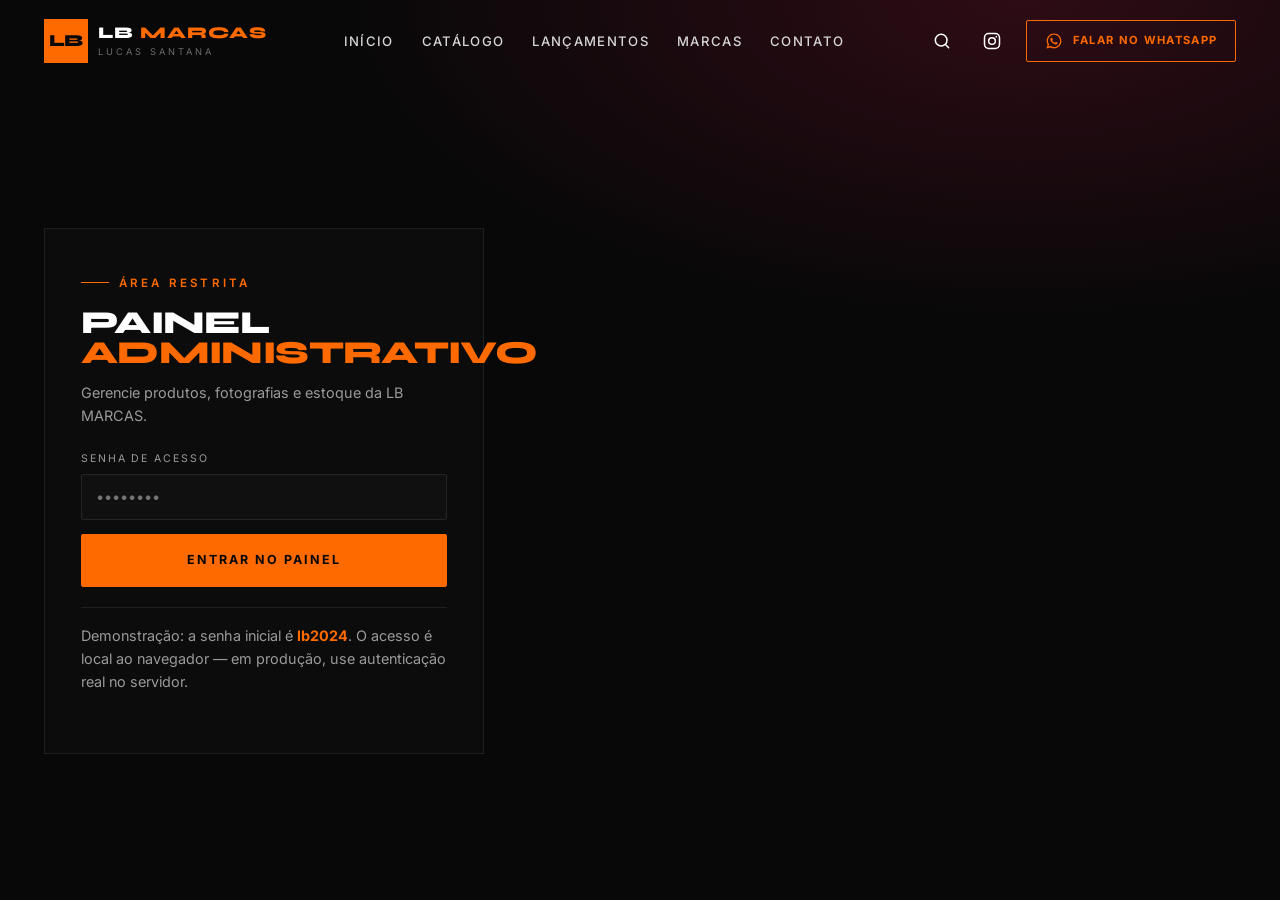
==== commit d0b7e888: "Migrar catálogo para moda masculina com contato via WhatsApp Co-authored-by: base44-builder[bot] <24" ====
--- a/admin.html
+++ b/admin.html
@@ -4,7 +4,7 @@
   <meta charset="UTF-8" />
   <meta name="viewport" content="width=device-width, initial-scale=1.0" />
   <title>Painel administrativo — LB MARCAS</title>
-  <meta name="description" content="Painel administrativo da LB MARCAS: cadastro de produtos, preços, fotografias e estoque." />
+  <meta name="description" content="Painel administrativo da LB MARCAS: cadastro de produtos, fotografias e estoque." />
   <meta name="robots" content="noindex, nofollow" />
   <meta name="theme-color" content="#080808" />
   <link rel="preconnect" href="https://fonts.googleapis.com" />
@@ -24,7 +24,7 @@
         <div class="login-card">
           <span class="eyebrow">Área restrita</span>
           <h1>Painel <em style="font-style:normal;color:var(--orange)">administrativo</em></h1>
-          <p>Gerencie produtos, preços, fotografias e estoque da LB MARCAS.</p>
+          <p>Gerencie produtos, fotografias e estoque da LB MARCAS.</p>
           <form data-login-form>
             <div class="field">
               <label for="adminPassword">Senha de acesso</label>
@@ -68,9 +68,9 @@
             <div class="stat-bar"><i data-stat-stock-bar style="width:70%"></i></div>
           </article>
           <article class="stat-card">
-            <span>Em oferta</span>
-            <strong data-stat-offers>0</strong>
-            <div class="stat-bar"><i data-stat-offers-bar style="width:40%"></i></div>
+            <span>Mais vendidos</span>
+            <strong data-stat-best>0</strong>
+            <div class="stat-bar"><i data-stat-best-bar style="width:40%"></i></div>
           </article>
           <article class="stat-card">
             <span>Lançamentos</span>
@@ -108,7 +108,6 @@
                 <th scope="col">Produto</th>
                 <th scope="col">Marca</th>
                 <th scope="col">Categoria</th>
-                <th scope="col">Preço</th>
                 <th scope="col">Estoque</th>
                 <th scope="col">Tags</th>
                 <th scope="col"><span class="sr-only">Ações</span></th>
@@ -154,17 +153,6 @@
           </div>
         </div>
 
-        <div class="field-row">
-          <div class="field">
-            <label for="pPrice">Preço (R$)</label>
-            <input id="pPrice" name="price" type="number" min="0" step="0.01" required placeholder="229.90" />
-          </div>
-          <div class="field">
-            <label for="pPromo">Preço promocional (opcional)</label>
-            <input id="pPromo" name="promoPrice" type="number" min="0" step="0.01" placeholder="189.90" />
-          </div>
-        </div>
-
         <div class="field">
           <label for="pShort">Resumo curto (aparece nos cards e no Google)</label>
           <input id="pShort" name="short" type="text" placeholder="Camiseta oversized de algodão pesado com estampa frontal." />
--- a/assets/css/style.css
+++ b/assets/css/style.css
@@ -1266,10 +1266,13 @@
   letter-spacing: -0.02em;
 }
 
-.card-installments {
-  margin: 0;
-  font-size: 0.72rem;
-  color: var(--grey-dim);
+.card-consult {
+  margin: 0.15rem 0 0;
+  font-size: 0.7rem;
+  font-weight: 600;
+  letter-spacing: 0.08em;
+  text-transform: uppercase;
+  color: var(--orange);
 }
 
 .card-sizes {
